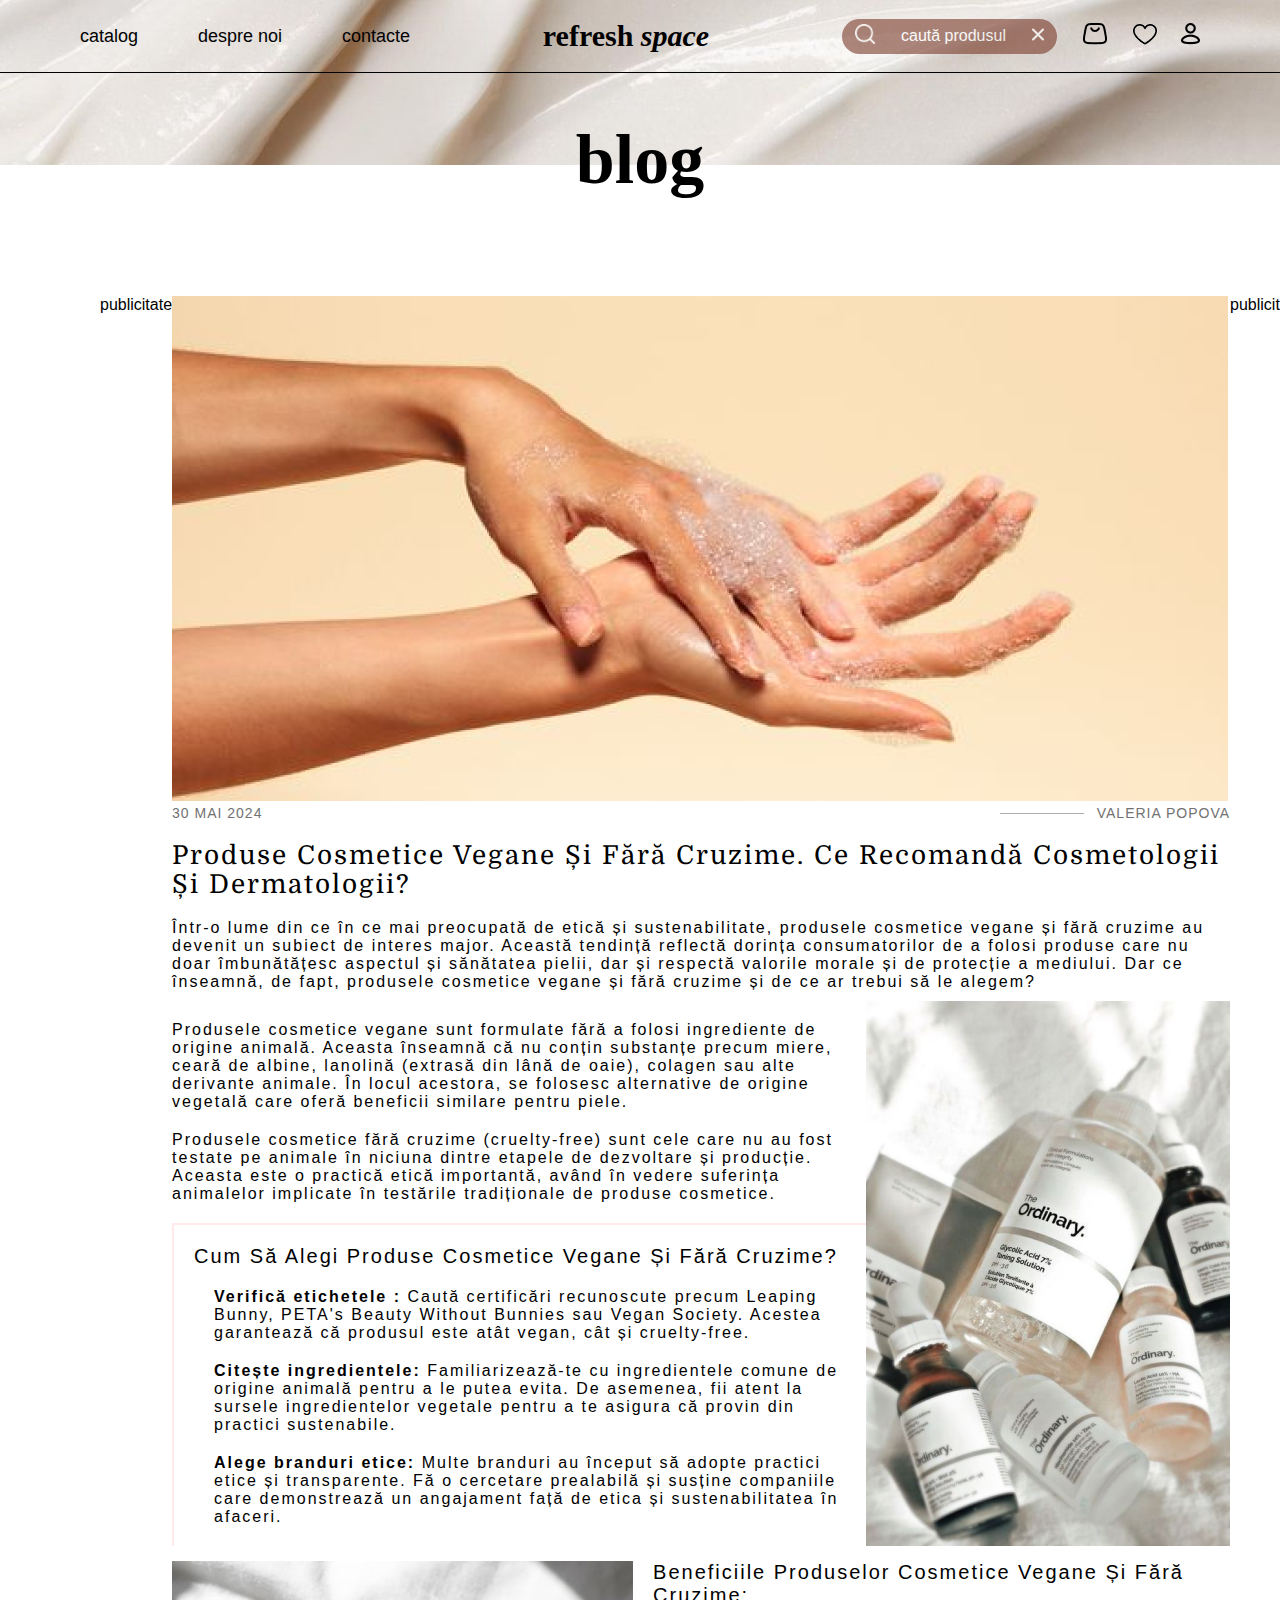
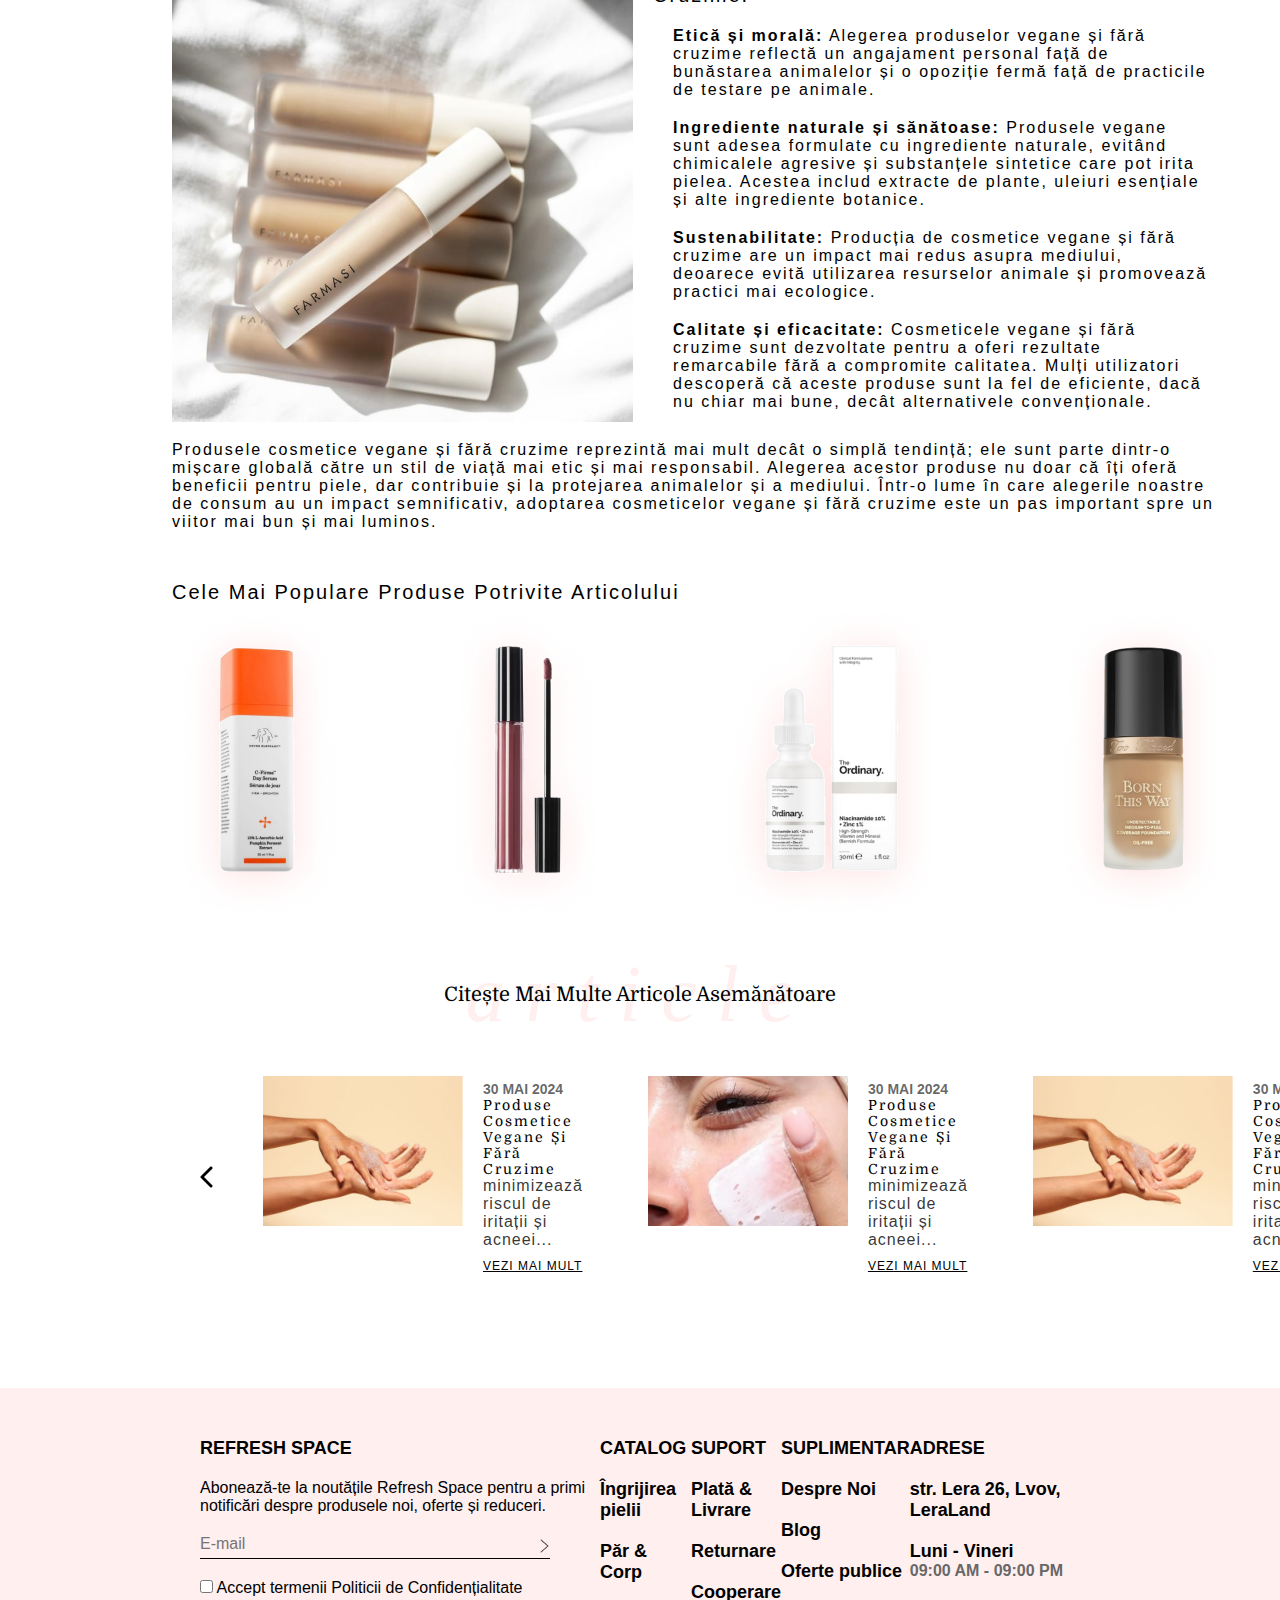
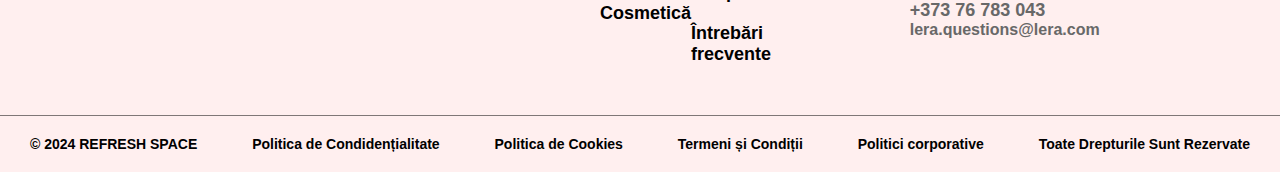
==== blog.html @ b53a3f72 "primul commit" ====
<!DOCTYPE html>
<html lang="en">
<head>
    <meta charset="UTF-8">
    <title>Blog</title>
    <link rel="stylesheet" href="./css/style.css"/>
    <link rel="stylesheet" href="./css/default-header.css"/>
    <link rel="stylesheet" href="./css/media.css"/>
    <link rel="icon" href="./sources/mini-logo.png"/>
</head>
<body>
<header class="main-header">
    <div class="big-header">
        <img src="./sources/image-header.png" alt="image-heeader">
        <span class="big-header-title">blog</span>
    </div>
    <section class="default-header">
        <div class="default-header-content">
            <nav class="menu">
                <ul class="menu-list">
                    <li class="item"><a href="./catalog.html">catalog</a></li>
                    <li class="item"><a href="./about.html">despre noi</a></li>
                    <li class="item"><a href="#">contacte</a></li>
                </ul>
            </nav>
            <a href="./home.html" class="header-logo">
                refresh <i>space</i>
            </a>
            <div class="other-menu">
                <div class="search-bar">
                    <div class="search-icon">
                        <img src="./sources/search.png" alt="lupa">
                    </div>
                    <span class="search-text">
                        caută produsul
                    </span>
                    <div class="close-icon">
                        <img src="./sources/close.png" alt="x">
                    </div>
                </div>
                <div class="icons">
                    <a href="./bag.html" class="icon add-bag">
                        <img src="./sources/black-add-bag.png" alt="bag">
                    </a>
                    <div class="icon favorites">
                        <img src="./sources/black-favorites.png" alt="favorites">
                    </div>
                    <a href="./log-in.html" class="icon account">
                        <img src="./sources/black-user.png" alt="user">
                    </a>
                </div>
            </div>
        </div>
    </section>
</header>
<div class="fake-header"></div>

<main>
    <section class="blog-section">
        <div class="publicity">publicitate</div>
        <div class="blog-content-blog-page">
            <div class="main-photo-blog">
                <img src="./sources/photo-main-blog.png" alt="wash-your-hands">
            </div>
            <div class="author">
                <span class="author-item">30 mai 2024</span>
                <div class="right-author-text">
                    <div class="line author-item"></div>
                    <span class="author-item">Valeria Popova</span>
                </div>
            </div>
            <div class="blog-title blog-item-title">
                <span class="article-title">Produse Cosmetice Vegane Și Fără Cruzime. Ce recomandă cosmetologii și dermatologii?</span>
                <div class="blog-page-content">
                    <p>
                        Într-o lume din ce în ce mai preocupată de etică și sustenabilitate, produsele cosmetice vegane
                        și
                        fără cruzime au devenit un subiect de interes major. Această tendință reflectă dorința
                        consumatorilor de a folosi produse care nu doar îmbunătățesc aspectul și sănătatea pielii, dar
                        și
                        respectă valorile morale și de protecție a mediului. Dar ce înseamnă, de fapt, produsele
                        cosmetice
                        vegane și fără cruzime și de ce ar trebui să le alegem?
                    </p>
                </div>
                <div class="blog-page-content">
                    <div class="blog-block">
                        <p>Produsele cosmetice vegane sunt formulate fără a folosi ingrediente de origine animală.
                            Aceasta înseamnă că nu conțin substanțe precum miere, ceară de albine, lanolină (extrasă din
                            lână de oaie), colagen sau alte derivante animale. În locul acestora, se folosesc
                            alternative de origine vegetală care oferă beneficii similare pentru piele.</p>
                        <p>Produsele cosmetice fără cruzime (cruelty-free) sunt cele care nu au fost testate pe animale
                            în niciuna dintre etapele de dezvoltare și producție. Aceasta este o practică etică
                            importantă, având în vedere suferința animalelor implicate în testările tradiționale de
                            produse cosmetice.</p>
                        <div class="advices border-left">
                            <span class="advice-title">Cum să alegi produse cosmetice vegane și fără cruzime?</span>
                            <p class="advice-item">
                                <b>Verifică etichetele :</b> Caută certificări recunoscute precum Leaping Bunny, PETA's
                                Beauty
                                Without Bunnies sau Vegan Society. Acestea garantează că produsul este atât vegan, cât
                                și cruelty-free.
                            </p>
                            <p class="advice-item">
                                <b>Citește ingredientele: </b>Familiarizează-te cu ingredientele comune de origine
                                animală
                                pentru a le putea evita. De asemenea, fii atent la sursele ingredientelor vegetale
                                pentru a te asigura că provin din practici sustenabile.
                            </p>
                            <p class="advice-item">
                                <b>Alege branduri etice:</b> Multe branduri au început să adopte practici etice și
                                transparente. Fă o cercetare prealabilă și susține companiile care demonstrează un
                                angajament față de etica și sustenabilitatea în afaceri.
                            </p>
                        </div>
                    </div>
                    <div class="blog-block">
                        <img src="./sources/photo-blog-1.png" alt="photo-blog-1">
                    </div>
                </div>
                <div class="blog-page-content">
                    <div class="blog-block">
                        <img src="./sources/photo-blog-2.png" alt="photo-blog-2">
                    </div>
                    <div class="blog-block">
                        <div class="advices no-margin">
                            <span class="advice-title">Beneficiile produselor cosmetice vegane și fără cruzime:</span>
                            <p class="advice-item">
                                <b>Etică și morală:</b> Alegerea produselor vegane și fără cruzime reflectă un
                                angajament
                                personal față de bunăstarea animalelor și o opoziție fermă față de practicile de testare
                                pe animale.
                            </p>
                            <p class="advice-item">
                                <b>Ingrediente naturale și sănătoase:</b> Produsele vegane sunt adesea
                                formulate cu ingrediente naturale, evitând chimicalele agresive și substanțele sintetice
                                care pot irita pielea. Acestea includ extracte de plante, uleiuri esențiale și alte
                                ingrediente botanice.</p>
                            <p class="advice-item">
                                <b>Sustenabilitate:</b> Producția de cosmetice vegane și fără cruzime are un impact mai
                                redus
                                asupra mediului, deoarece evită utilizarea resurselor animale și promovează practici mai
                                ecologice.</p>
                            <p class="advice-item">
                                <b>Calitate și eficacitate:</b> Cosmeticele vegane și fără cruzime sunt dezvoltate
                                pentru a
                                oferi rezultate remarcabile fără a compromite calitatea. Mulți utilizatori descoperă că
                                aceste produse sunt la fel de eficiente, dacă nu chiar mai bune, decât alternativele
                                convenționale.
                            </p>
                        </div>
                    </div>
                </div>
                <div class="blog-page-content">
                    <p>
                        Produsele cosmetice vegane și fără cruzime reprezintă mai mult decât o simplă tendință; ele sunt
                        parte dintr-o mișcare globală către un stil de viață mai etic și mai responsabil. Alegerea
                        acestor produse nu doar că îți oferă beneficii pentru piele, dar contribuie și la protejarea
                        animalelor și a mediului. Într-o lume în care alegerile noastre de consum au un impact
                        semnificativ, adoptarea cosmeticelor vegane și fără cruzime este un pas important spre un viitor
                        mai bun și mai luminos.
                    </p>
                </div>
                <div class="similar-products-container">
                    <span class="similar-products-title">
                        Cele Mai Populare Produse Potrivite Articolului
                    </span>
                    <div class="similar-products">
                        <img src="./sources/similar-1.png" alt="similar-1">
                        <img src="./sources/similar-2.png" alt="similar-2">
                        <img src="./sources/similar-3.png" alt="similar-3">
                        <img src="./sources/similar-4.png" alt="similar-4">
                    </div>
                </div>
            </div>
        </div>
        <div class="other-blogs">publicitate</div>
    </section>
    <section>
        <div class="most-read-articles-container">
            <div class="section-title">
            <span class="beautiful-title">
                article
            </span>
                <span class="main-title">
                Citește Mai Multe Articole Asemănătoare
            </span>
            </div>
            <div class="most-read-articles">
                <img src="./sources/left-arrow.png" class="control" id="left" alt="left">

                <div class="blog-item">
                    <img src="./sources/photo-article1.png" alt="photo-article-1">
                    <div class="blog-item-content">
                        <span class="blog-item-date">30 mai 2024</span>
                        <span class="blog-item-title">Produse Cosmetice Vegane Și Fără Cruzime</span>
                        <p class="blog-item-description">minimizează riscul de iritații și acneei...</p>
                        <a href="#" class="blog-item-link">Vezi mai mult</a>
                    </div>
                </div>
                <div class="blog-item">
                    <img src="./sources/photo-article2.png" alt="photo-article-2">
                    <div class="blog-item-content">
                        <span class="blog-item-date">30 mai 2024</span>
                        <span class="blog-item-title">Produse Cosmetice Vegane Și Fără Cruzime</span>
                        <p class="blog-item-description">minimizează riscul de iritații și acneei...</p>
                        <a href="#" class="blog-item-link">Vezi mai mult</a>
                    </div>
                </div>
                <div class="blog-item">
                    <img src="./sources/photo-article1.png" alt="photo-article-1">
                    <div class="blog-item-content">
                        <span class="blog-item-date">30 mai 2024</span>
                        <span class="blog-item-title">Produse Cosmetice Vegane Și Fără Cruzime</span>
                        <p class="blog-item-description">minimizează riscul de iritații și acneei...</p>
                        <a href="#" class="blog-item-link">Vezi mai mult</a>
                    </div>
                </div>

                <img src="./sources/right-arrow.png" class="control" id="right" alt="right">
            </div>
        </div>
    </section>
</main>

<footer>
    <section class="footer-primary">
        <div class="footer-group">
            <span class="footer-item-title">refresh space</span>
            <form action="" class="send-message">
                <p>Abonează-te la noutățile Refresh Space pentru a primi notificări despre produsele noi, oferte și
                    reduceri.</p>
                <div class="form-group">
                    <input type="email" name="email" placeholder="E-mail" required>
                    <button type="submit">
                        <img src="./sources/arrow-right-button.png" alt="arrow-right">
                    </button>
                </div>
                <label>
                    <input type="checkbox" required>
                    Accept termenii Politicii de Confidențialitate
                </label>
            </form>
        </div>
        <div class="footer-group footer-group-catalog">
            <span class="footer-item-title">
                Catalog
            </span>
            <span class="footer-item catalog-link" data-id="1">
                Îngrijirea pielii
            </span>
            <span class="footer-item catalog-link" data-id="3">
                Păr & Corp
            </span>
            <span class="footer-item catalog-link" data-id="2">
                Cosmetică
            </span>
        </div>
        <div class="footer-group">
            <span class="footer-item-title">
                Suport
            </span>
            <span class="footer-item">
                Plată & Livrare
            </span>
            <span class="footer-item">
                Returnare
            </span>
            <span class="footer-item">
                Cooperare
            </span>
            <span class="footer-item">
                Întrebări frecvente
            </span>
        </div>
        <div class="footer-group">
            <span class="footer-item-title">
                Suplimentar
            </span>
            <a href="./about.html" class="footer-item">
                Despre Noi
            </a>
            <a href="./blog.html" class="footer-item">
                Blog
            </a>
            <span class="footer-item">
                Oferte publice
            </span>
        </div>
        <div class="footer-group">
            <span class="footer-item-title">
                Adrese
            </span>
            <span class="footer-item">
                str. Lera 26, Lvov, LeraLand
            </span>
            <span class="footer-item">
                Luni - Vineri
            </span>
            <span class="footer-item gray main-gray">
                 09:00 AM - 09:00 PM
            </span>
            <span class="footer-item gray">
                +373 76 783 043
            </span>
            <span class="footer-item gray main-gray">
                lera.questions@lera.com
            </span>
        </div>
    </section>
    <section class="footer-secondary">
        <span class="footer-item-title secondary-title">&#169; 2024 REFRESH SPACE</span>
        <span class="footer-item-title secondary-title">Politica de Condidențialitate</span>
        <span class="footer-item-title secondary-title">Politica de Cookies</span>
        <span class="footer-item-title secondary-title">Termeni și Condiții</span>
        <span class="footer-item-title secondary-title">Politici corporative</span>
        <span class="footer-item-title secondary-title">Toate Drepturile Sunt Rezervate</span>
    </section>
</footer>
<script src="./js/footer.js"></script>
</body>
</html>
---- css/style.css ----
@import "main.css";

.big-header {
    display: flex;
    position: absolute;
    top: 0;
}

.fake-header {
    height: calc(100vh - 72px);
    display: block;
}

.img > img {
    width: 100%;
    height: 100vh;
}

.logo, i {
    font-family: 'FONTSPRING DEMO - Quiche Flare ExtraBold', serif;
    font-size: 70px;
    color: white;
    font-weight: bold;
}

.logo {
    margin-right: 50px;
    margin-bottom: -30px;
}

.little-header {
    z-index: 1;
    position: relative;
    height: 72px;
    background: linear-gradient(184deg, rgba(249, 216, 165, 0.00) 30.05%, #9f8861 150.88%);
}

.little-header-content {
    width: calc(100% - 160px);
    margin: 0 80px;
    display: flex;
    justify-content: space-between;
    align-items: center;
    height: 100%;
}

.item > a, .search-text {
    color: white;
}

.item {
    font-size: 18px;
}

.search-text {
    font-size: 16px;
}

.search-bar {
    background-color: #793A29;
    opacity: 60%;
    width: 215px;
    height: 35px;
    display: flex;
    border-radius: 26px;
    justify-content: space-around;
    align-items: center;
}

.search-icon > img {
    width: 20px;
    height: 20px;
}

.menu > .menu-list {
    width: 330px;
    display: flex;
    justify-content: space-between;
    list-style-type: none;
}

a {
    text-decoration: none;
}

.other-menu {
    display: flex;
    align-items: center;
    width: 358px;
    justify-content: space-between;
}

.icons {
    width: 117px;
    display: flex;
    justify-content: space-between;
}

.icon {
    width: 19px;
}

.logo-container {
    width: 100%;
    height: calc(100vh - 82px);
    display: flex;
    flex-direction: column;
    justify-content: flex-end;
    align-items: center;
    z-index: 999;
    position: absolute;
}

.catalog-button {
    width: 128px;
    height: 128px;
    border: 2px solid white;
    border-radius: 50%;
    display: flex;
    justify-content: center;
    align-items: center;
    margin-top: 90px;
    transition: 8ms ease-in-out;

}

.catalog-button:hover {
    background-color: rgba(217, 217, 217, 0.2);
}

.text-button-catalog {
    font-size: 26px;
    color: white;
}

.slogan-item {
    font-family: 'Modulus Pro', sans-serif;
    font-size: 16px;
    font-weight: bolder;
    text-transform: uppercase;
    text-shadow: 6px 1px 18px #FFF;
    letter-spacing: 2px;
}

.slogan {
    margin-top: 220px;
    margin-right: 50px;
}

.part1 {
    color: #712D1A;
}

.part2 {
    color: #A6A397;
}

main {
    background-color: #ffffff;
}

.beautiful-title {
    font-family: 'FONTSPRING DEMO - Quiche Flare ExtraBold', serif;
    font-size: 80px;
    color: #FFEFEF;
    letter-spacing: 20px;
    font-style: italic;
    z-index: 1;
    position: absolute;
}

.main-title {
    font-family: 'Domine', serif;
    font-size: 20px;
    z-index: 2;
    position: relative;
}

.section-title {
    display: flex;
    justify-content: center;
    align-items: center;
    padding-bottom: 60px;
    padding-top: 60px;
}

.category-text-on-hover {
    visibility: hidden;
    display: flex;
    top: 0;
    width: 100%;
    height: 100%;
    position: absolute;
    background-color: rgba(0, 0, 0, 0.5);
    z-index: 3;
    justify-content: center;
    align-items: center;
    font-family: "Smooch", sans-serif;
    font-size: 34px;
    color: #ffffff;
    letter-spacing: 4px;
    cursor: pointer;
}

.category-item > img:hover + .category-text-on-hover {
    visibility: visible;
}

.category-text-on-hover:hover {
    visibility: visible;
}

.section-content {
    display: flex;
    flex-wrap: wrap;
    flex-direction: row;
    justify-content: space-between;
    align-items: stretch;
}

.category-item {
    flex: 1;
    position: relative;
    overflow: hidden;
}

.category-item > img {
    width: 100%;
    height: 100%;
    object-fit: cover;
}

.category {
    width: calc(100% - 160px);
    padding: 0 80px;
    max-width: 100%;
}

.partner {
    background: rgba(255, 255, 255, 0.50);
    box-shadow: 0 1px 18px 0 rgba(0, 0, 0, 0.25) inset;
    width: calc(100% - 160px);
    padding: 20px 80px;
    margin-top: 68px;
    margin-bottom: 100px;
}

.partner-items {
    display: flex;
    align-items: center;
    justify-content: space-between;
}

.blog {
    padding: 20px 200px;
    background-color: #FFEFEF;
}

.blog-header {
    position: relative;
    display: flex;
    flex-direction: column;
    justify-content: center;
    align-items: center;
}

.mini-title {
    font-size: 12px;
    text-transform: uppercase;
    letter-spacing: 2px;
}

.title-container {
    position: relative;
    display: flex;
    flex-direction: column;
    justify-content: center;
    align-items: center;
    margin-right: 120px;
}

.title-container > .main-title {
    position: relative;
}

.title-container > .main-title > span {
    font-family: 'Domine', serif;
    font-size: 30px;
    letter-spacing: 2px;
}

.title-container > .main-title img {
    position: absolute;
    top: 15px;
    right: -100px;
}

.blog-content {
    margin-top: 50px;
    display: flex;
    column-gap: 160px;
    row-gap: 40px;
    flex-direction: row;
    align-items: center;
    justify-content: center;
    flex-wrap: wrap;
}

.blog-block {
    width: auto;
}

.blog-item {
    width: calc(50% - 100px);
    padding: 10px;
    display: flex;
    flex-direction: row;
}

.blog-item > img {
    width: 300px;
}

.blog-item-content {
    width: 60%;
    display: flex;
    flex-direction: column;
    justify-content: space-between;
    padding: 5px;
    margin-left: 15px;
}

.blog-item-date, .blog-item-link {
    text-transform: uppercase;
}

.blog-item-date {
    font-size: 14px;
    color: rgba(0, 0, 0, 0.60);
    font-weight: bold;
}

.blog-item-description {
    color: rgba(0, 0, 0, 0.80);
    letter-spacing: 1px;
    font-size: 16px;
}

.blog-item-link {
    margin-top: 10px;
    font-family: "TT Chocolates Trl", sans-serif;
    color: #000000;
    text-decoration: underline;
    font-size: 12px;
    font-weight: 500;
    line-height: normal;
    letter-spacing: 1px;
    text-transform: uppercase;
}

.blog-item-title {
    font-size: 20px;
    font-family: "Domine", serif;
    letter-spacing: 2px;
    text-transform: capitalize;
}

.blog-item:hover {
    background: rgba(255, 153, 171, 0.40);
    cursor: pointer;
    transition: ease-in-out .5s;
}

.blog-footer {
    margin-top: 30px;
    width: 100%;
    display: flex;
    justify-content: center;
}

.button-rounded {
    cursor: pointer;
    border: none;
    transition: ease-in-out .4s;
    background-color: #FF99AB;
    padding: 15px 55px;
    color: #FFFFFF;
    font-family: "Modulus Pro", sans-serif;
    text-transform: uppercase;
    display: flex;
    justify-content: center;
    align-items: center;
    border-radius: 50px;
    font-size: 14px;
    letter-spacing: 1px;
}

.button-rounded:hover {
    background-color: rgba(255, 153, 171, 0.8);
}

.control {
    cursor: pointer;
}

.reviews {
    width: calc(100% - 160px);
    padding: 0 80px;
}

.reviews-container {
    display: flex;
    justify-content: space-between;
    align-items: center;
    gap: 100px;
}

.review-author-image {
    object-fit: contain;
    position: absolute;
}

.review-small-info {
    display: flex;
    gap: 10px;
}

.review-item {
    width: 30%;
    border-top-left-radius: 30%;
    background-color: #FFEFEF;
    position: relative;
    display: flex;
    justify-content: space-between;
    padding-bottom: 20px;
}

.review-date {
    font-size: 14px;
}

.review-item-info {
    margin-left: 70px;
    background-color: #FFFFFF;
    padding: 5px 0 10px 20px;
}

.review-author {
    font-weight: bold;
    font-size: 18px;
}

.review-title {
    font-weight: bold;
}

.review-description {
    letter-spacing: 1px;
    margin-top: 3px;
}

.brand {
    padding: 100px 200px;
    display: flex;
    justify-content: space-between;
    align-items: center;
}

.beautiful-text {
    font-family: 'FONTSPRING DEMO - Quiche Flare ExtraBold', serif;
    font-size: 80px;
    color: #FFEFEF;
}

.trl {
    font-family: "TT Chocolates Trl", sans-serif;
    font-size: 50px;
    color: #FFEFEF;
}

/* FOOTER */
footer {
    width: 100%;
    background-color: #FFEFEF;
}

.footer-primary {
    min-height: 100px;
    border-bottom: 1px rgba(0, 0, 0, 0.5) solid;
    padding: 50px 200px;
    display: flex;
    justify-content: space-between;
    align-items: flex-start;
}

.footer-group {
    display: flex;
    flex-direction: column;
    justify-content: center;
    align-items: flex-start;
    gap: 20px;
}

.footer-item {
    font-family: "TT Chocolates Trl", sans-serif;
    font-size: 18px;
    font-weight: bold;
}

.footer-item-title {
    font-size: 18px;
    text-transform: uppercase;
    font-weight: bold;
}

.secondary-title {
    font-size: 14px;
}

.gray {
    color: #686868;
}

.main-gray {
    margin-top: -20px;
    font-size: 16px;
}

.footer-secondary {
    padding: 20px 30px;
    display: flex;
    justify-content: space-between;
    align-items: flex-start;
}

.footer-secondary > .footer-item-title {
    text-transform: none;
}

.send-message {
    display: flex;
    flex-direction: column;
    /*gap: 16px;*/
    width: 400px;
}

.form-group {
    display: flex;
    justify-content: flex-start;
    align-items: center;
}

.form-group > input {
    width: 350px;
    background-color: #FFEFEF;
    border: none;
    font-size: 16px;
    border-bottom: 1px solid #000000;
    padding-bottom: 5px;
    outline: none;
    transition: all .3s;
}

.form-group > input:hover {
    margin-right: 10px;
}

.form-group > p {
    font-family: "TT Chocolates Trl", sans-serif;
}

.form-group > button {
    background-color: #FFEFEF;
    border: none;
    cursor: pointer;
    margin-left: -10px;
}

/* END FOOTER */

/* DELIVERY */
.delivery {
    padding: 50px 300px;
}

/* END DELIVERY */

/* CATALOG */
.catalog-container {
    width: 100%;
    display: flex;
    flex-direction: row;
    justify-content: space-between;
    align-items: flex-start;
    padding: 50px 0;
    position: relative;
}

.mobile-search {
    display: none
}

.catalog {
    width: 60%;
    display: flex;
    flex-wrap: wrap;
    flex-direction: row;
    justify-content: flex-start;
    gap: 40px;
}

aside {
    display: flex;
    flex-direction: column;
    justify-content: space-between;
    align-items: flex-start;
}

.card {
    box-shadow: rgba(99, 99, 99, 0.2) 0px 2px 8px 0px;
    width: 250px;
    display: flex;
    flex-direction: column;
    justify-content: center;
    align-items: center;
    border: 1px solid #FFEFEF;
}

.card-body {
    padding: 20px;
    background-color: #FFEFEF;
    height: 100%;
    width: calc(100% - 40px);
    display: flex;
    flex-direction: column;
}

.img-product {
    margin-top: 10px;
    height: 180px;
    display: flex;
    align-items: flex-end;
    justify-content: center;
}

.card-image {
    width: 100%;
    text-align: center;
    position: relative;
    padding: 20px 0;
}

.card-title-container {
    display: flex;
    justify-content: space-between;
    align-items: center;
}

.card-title-element {
    font-family: "TT Chocolates Trl", serif;
    font-size: 18px;
    font-weight: bold;
}

.card-product-brand {
    color: rgba(0, 0, 0, 0.7);
}

.card-product-brand, .card-product-title {
    text-transform: capitalize;
}

.card:hover .heart {
    display: block;
    position: absolute;
    right: 20px;
    top: 20px;
}

.card:hover .card-image {
    background-color: #FFEFEF;
}

.card:hover .card-body {
    background-color: rgba(255, 153, 171, 0.5);
}

.card:hover .cart {
    cursor: pointer;
    display: block;
    position: absolute;
    top: 20px;
    left: 20px;
}

.heart, .cart {
    display: none;
}

.heart-container {
    display: none;
}

.heart:hover .heart-container {
    display: block;
}


/* CATALOG */

/* ACCORDION */
.acor-container {
    width: 90%;
    margin: 20px 0;
}

.acor-container .acor-body {
    width: calc(100% - 40px);
    margin: 0 auto;
    height: 0;
    color: rgba(0, 0, 0, 0);
    line-height: 18px;
    padding: 0 30px;
    box-sizing: border-box;
    transition: color 0.5s, padding 0.5s;
    overflow: hidden;
    font-family: "TT Chocolates Trl", sans-serif;
    font-size: 16px;
}

.acor-container .acor-body p {
    margin: 0 0 10px;
}

.acor-container label {
    cursor: pointer;
    display: block;
    padding: 15px 20px;
    width: 100%;
    color: #000000;
    z-index: 100;
    font-family: "TT Chocolates Trl", sans-serif;
    font-size: 18px;
    margin: 0 0 5px;
    transition: color .35s;
}

.acor-container label:hover {
    color: #000000;
}

.acor-item > input {
    display: none;
}

.acor-item > label:before {
    content: '\276F';
    float: right;
}

.acor-container input:checked + label {
    background-color: #FFEFEF;
    color: #000000;
}

.acor-container input:checked + label:before {
    transition: transform .35s;
    transform: rotate(90deg);
}

.acor-container input:checked + label + .acor-body {
    height: auto;
    margin-top: -5px;
    color: #000;
    padding: 20px 10px 10px;
}

/* END ACCORDION */

/* ASIDE */
aside {
    width: 15%;
    padding: 0 50px;
}

.right-sidebar {
    display: flex;
    justify-content: flex-start;
    align-items: flex-start;
    flex-direction: column;
    gap: 20px;
}

.sidebar-item {
    display: flex;
    justify-content: center;
    align-items: flex-start;
    flex-direction: column;
    gap: 10px;
}

.sidebar-item-title {
    font-size: 18px;
    font-family: "TT Chocolates Trl", serif;
    text-transform: uppercase;
    font-weight: bold;
}

.sidebar-item-content > label {
    margin-top: 8px;
    display: block;
}

.sidebar-item-content > label > input {
    margin-right: 10px;
    accent-color: #FFEFEF;
}

.text-input {
    margin: 0 10px;
    width: 40px;
}

/* END ASIDE */

/* PAGINATION */
.pagination, .pagination-content {
    display: flex;
    justify-content: center;
    align-items: center;
    gap: 10px;
}

.pagination {
    margin-bottom: 50px;
}

.pagination-item {
    padding: 5px 10px;
}

.page-active {
    color: #FFFFFF;
    border-radius: 5px;
    background-color: #FF99AB;
}

/* END PAGINATION */

/* AUTH */
.auth-container {
    width: 100%;
    height: 100vh;
    display: flex;
    justify-content: center;
    align-items: center
}

.column {
    width: 50%;
    height: 100vh;
}

.column > img {
    width: 100%;
    height: 100vh;
}

.form-auth-container {
    background-color: #FFEFEF;
    display: flex;
    justify-content: center;
    align-items: center;
    flex-direction: column;
}

.auth-title {
    position: absolute;
    top: 50px;
    font-family: "FONTSPRING DEMO - Quiche Flare ExtraBold", serif;
    font-size: 40px;
}

.auth-title > i {
    font-size: 40px;
    color: #000000;
}

.form-title {
    font-family: "TT Chocolates Trl", serif;
    font-weight: bold;
    font-size: 20px;
}

.form-description {
    font-size: 20px;
    margin-bottom: 20px;
}

.auth-form {
    flex-direction: column;
    display: flex;
    justify-content: flex-start;
}

.auth-form > .form-group > input {
    width: 100%;
}

.auth-form > .form-group > input {
    width: 100%;
}

.auth-form > .button-rounded {
    margin: 10px auto;
    width: 70%;
}

#toggle-show-password, #toggle-show-password-confirm {
    margin-left: -20px;
    cursor: pointer;
}

.form-group {
    margin: 20px 0;
}

.sau {
    padding: 10px 0;
    display: flex;
    justify-content: center;
}

.button-social {
    width: 100%;
    border: 1px solid #858484;
    display: flex;
    background-color: #FFFFFF;
    padding: 10px;
    justify-content: center;
    align-items: center;
    gap: 10px;
    border-radius: 10px;
    font-size: 18px;
    cursor: pointer;
}

.socials {
    width: 100%;
    display: flex;
    justify-content: center;
    align-self: center;
    flex-direction: column;
    gap: 10px;
}

.footer {
    position: absolute;
    bottom: 30px;
}

.footer > .underline {
    text-decoration: underline;
    color: #D1344F;
}

/* END AUTH */

/* ABOUT US */
.members {
    margin-top: 40px;
    display: flex;
    justify-content: center;
    align-items: center;
    height: 200px;
}

.member {
    position: relative;
    width: 400px;
    height: 200px;
    display: flex;
    justify-content: center;
    align-items: center;
}

.member > .member-image {
    position: absolute;
    top: 0;
}

.member > .decor-image {
    position: absolute;
    top: 0;
}

#lerqa {
    transform: rotate(180deg);
}

#meladze {
    transform: rotate(215deg);
}

.about-items {
    display: flex;
    justify-content: space-between;
    align-items: center;
    flex-direction: column;
    padding: 70px 380px 0 380px;
}

.about-item {
    padding-bottom: 40px;
    display: flex;
    flex-direction: column;
    justify-content: center;
    align-items: center;
}

.about-item > p {
    font-size: 18px;
    text-align: center;
}

.about-item > .underline {
    padding-top: 40px;
    width: 400px;
    border-bottom: 2px solid rgba(0, 0, 0, 0.6);
}

/* END ABOUT US */

/* SINGLE PRODUCT */
.produs-container {
    padding: 50px 365px 0 365px;
    display: flex;
    justify-content: center;
    align-items: flex-start;
    /*flex-wrap: wrap;*/
}

.secondary-images > img:first-child {
    height: 100px;
    width: auto;
}

.secondary-images > img:last-child {
    width: 100px;
    height: auto;
}

.product-description {
    padding: 80px 365px 0 365px;
}

.secondary-images {
    padding-top: 5px;
    display: flex;
    justify-content: flex-start;
    gap: 10px;
}

.main-image > img, .secondary-images > img {
    cursor: pointer;
}

.produs-info {
    display: flex;
    flex-direction: column;
    align-items: flex-start;
    justify-content: flex-start;
    padding: 30px;
}

.product-title {
    font-family: "Domine", serif;
    font-size: 22px;
}

.product-brand {
    font-family: "TT Chocolates Trl", sans-serif;
    color: rgba(0, 0, 0, 0.5);
    margin-top: 5px;
}

.product-specifications {
    margin-top: 30px;
    display: flex;
    justify-content: flex-start;
    align-items: flex-start;
    flex-direction: column;
}

.spec-item {
    display: flex;
    justify-content: space-between;
    align-items: center;
}

.spec-item, .spec-content {
    font-size: 18px;
}

.spec-title {
    font-weight: bold;
}

.spec-content {
    margin-left: 10px;
}

.cod-produs {
    margin-top: 20px;
}

.product-price {
    margin-top: 40px;
    font-size: 24px;
}

.product-actions {
    margin-top: 15px;
    display: flex;
    justify-content: center;
    flex-wrap: wrap;
    align-items: center;
    gap: 20px;
}

.product-actions > button:first-child {
    width: 200px;
}

.product-actions > button {
    font-size: 16px;
}

.pink-button {
    text-transform: uppercase;
    display: flex;
    justify-content: center;
    align-items: center;
    padding: 10px 20px;
    background-color: #FF99AB;
    border: 1px solid #FF99AB;
    color: #FFFFFF;
    cursor: pointer;
    transition: ease-in-out .2s;
}

.pink-button:hover {
    background-color: #FFFFFF;
    color: #000000;
}

.pink-button-outline {
    text-transform: uppercase;
    display: flex;
    justify-content: center;
    align-items: center;
    padding: 10px 20px;
    background-color: #FFFFFF;
    border: 1px solid #FF99AB;
    color: #000000;
    font-weight: bold;
    cursor: pointer;
    transition: ease-in-out .2s;
}

.pink-button-outline:hover {
    background-color: #FF99AB;
    color: #FFFFFF;
}

.default-button {
    text-transform: uppercase;
    display: flex;
    justify-content: center;
    align-items: center;
    padding: 10px 20px;
    background-color: #FFFFFF;
    border: none;
    cursor: pointer;
}

.default-button:hover {
    text-decoration: underline;
}

.reviews-single {
    padding-bottom: 100px;
}

/* END SINGLE PRODUCT */

/* BLOG */

.blog-section {
    padding: 45px 100px 0 100px;
    background-color: #FFFFFF;
    display: flex;
    align-items: flex-start;
    justify-content: space-between;
}

.author {
    width: 100%;
    display: flex;
    justify-content: space-between;
    align-items: center;
}

.line {
    width: 84px;
    height: 1px;
    background: #ACACAC;
    color: #727272;
}

.author-item {
    color: #727272;
    letter-spacing: 1px;
    text-transform: uppercase;
    font-size: 14px;
}

.blog-content-blog-page {
    width: 1058px;
    display: flex;
    flex-direction: column;
}

.blog-page-content > p, .advice-item, .blog-block > p {
    text-transform: none;
}

.right-author-text {
    display: flex;
    align-items: center;
    width: 230px;
    justify-content: space-between;
}

.blog-title > span {
    font-family: 'Domine', serif;
    font-size: 26px;
}

/* END BLOG */

/* SHOPPING CART */
.bag {
    padding: 80px 120px;
    display: flex;
    align-items: flex-start;
    flex-wrap: wrap;
    gap: 80px;
    justify-content: stretch;
    width: calc(100% - 240px);
}

.bag-block {
    background-color: #FFEFEF;
    width: calc(50% - 80px);
    display: flex;
    justify-content: center;
    flex-direction: column;
    padding: 20px;
}

.block-content {
    margin-top: 30px;
    display: flex;
    justify-content: center;
    align-items: center;
    gap: 30px;
}

.bag-block-title {
    width: 100%;
    text-align: center;
    font-family: "TT Chocolates Trl", sans-serif;
    font-size: 22px;
    font-weight: bold;
}

.half-column {
    width: 50%;
    display: flex;
    flex-direction: column;
    align-items: stretch;
    gap: 30px;
}

.half-column > input {
    /*width: 80%;*/
    padding: 10px 30px;
    border: 1px solid #FF99AB;
    font-size: 20px;
}

.mt-20 {
    margin-top: 20px;
}

.half-column > button, .block-content > button {
    width: 100%;
    font-size: 18px;
}

.flex-column {
    flex-direction: column;
    gap: 0;
}

th {
    font-size: 20px;
    font-family: "TT Chocolates Trl", serif;
}

td:not(:first-child) {
    text-align: center;
}

.product-quantity {
    display: flex;
    justify-content: flex-end;
    align-items: center;
}

.increase, .decrease {
    display: flex;
    justify-content: center;
    align-items: center;
    background-color: #FF99AB;
    height: 30px;
    width: 30px;
    cursor: pointer;
    transition: .2s ease-in-out;
}

.increase:hover, .decrease:hover {
    background-color: #ffa7a7;
}

.quantity {
    height: 30px;
    min-width: 50px;
    background-color: #FFFFFF;
    display: flex;
    justify-content: center;
    align-items: center;
}

th:last-child {
    text-align: right;
}

td {
    padding: 10px 0;
}

.bold {
    font-size: 20px;
    font-weight: bold;
}

.gap-20 {
    gap: 20px;
}

#delivery, #total {
    text-align: right;
}

.cart-page {
    margin-bottom: 100px;
}

/* END SHOPPING CART */

.mobile-footer, .fake-mobile-footer {
    display: none;
}

/* BLOG PAGE */
.blog-page-content {
    margin-top: 10px;
    display: flex;
    justify-content: space-between;
    align-items: flex-start;
}

.blog-block > p {
    font-size: 16px;
    margin-top: 20px;
}

.advices {
    margin-top: 20px;
    padding: 20px;
}

.no-margin {
    margin-top: 0;
    padding-top: 0;
}

.border-left {
    border-top: 2px solid #FFE9E9;
    border-left: 2px solid #FFE9E9;
}

.advice-item {
    font-size: 16px;
    padding-top: 20px;
    padding-left: 20px;
}

.blog-page-content > p {
    font-size: 16px;
}

.article-title {
    display: block;
    margin: 20px 0;
}

.similar-products-container {
    margin-top: 50px;
}

.similar-products {
    display: flex;
    justify-content: space-between;
    align-items: center;
}

.most-read-articles {
    display: flex;
    justify-content: space-between;
    align-items: center;
    gap: 40px;
}

.most-read-articles-container {
    padding: 0 200px 100px 200px;
}

.most-read-articles > .blog-item > img {
    width: 200px;
    height: 150px;
}

.most-read-articles > .blog-item > .blog-item-content > .blog-item-title {
    font-size: 14px;
}

/* END BLOG PAGE */

/* FILTERS */
.list {
    list-style: none;
}

.list-item > label {
    padding: 5px;
}

.list-item > label > input {
    margin-right: 10px;
    accent-color: #FFEFEF;
}

li > ul {
    margin-left: 20px;
}

/* END FILTERS */


.infinite-scroll {
    width: 100%;
    display: flex;
    justify-content: center;
    padding-bottom: 20px;
}

.pagination {
    display: none;
}

.secondary-image {
    width: 100px;
    height: 100px;
    display: flex;
    align-items: center;
    justify-content: center;
}

.secondary-image > img {
    max-height: 100%;
    max-width: 100%;
    object-fit: cover;
}

#main-image-container {
    width: 150px;
    height: 450px;
}

#main-image {
    max-height: 100%;
    max-width: 100%;
    object-fit: contain;
}

.produs-images {
    display: flex;
    justify-content: center;
    flex-direction: column;
    align-items: center;
}

.catalog-link {
    cursor: pointer;
}
---- css/default-header.css ----
.default-header {
    z-index: 1;
    position: relative;
    height: 72px;
    background: transparent;
    border-bottom: 1px solid #000000;
}

.header-logo {
    font-family: "FONTSPRING DEMO - Quiche Flare ExtraBold", serif;
    font-weight: bold;
    font-size: 30px;
}

.big-header {
    position: absolute;
    top: 0;
    display: flex;
    justify-content: center;
}

.big-header > img {
    width: 100%;
}

.big-header-title {
    position: absolute;
    top: 120px;
    font-size: 70px;
    font-family: "FONTSPRING DEMO - Quiche Flare ExtraBold", serif;
    font-weight: bold;
    margin-left: auto;
    margin-right: auto;
}

i {
    color: #000000;
    font-size: 30px;
}

.default-header-content {
    width: calc(100% - 160px);
    margin: 0 80px;
    display: flex;
    justify-content: space-between;
    align-items: center;
    height: 100%;
}

.item > a {
    color: #000000;
}

.search-text {
    color: #FFFFFF;
}

.fake-header {
    height: calc(250px - 72px);
}
---- css/media.css ----
@media screen and (max-width: 768px) {
    .img > img {
        /*width: 100%;*/
        height: 50vh;
    }

    .big-header {
        flex-wrap: wrap;
    }

    .header {
        margin-top: -5px;
    }

    .fake-header {
        height: 100vh;
    }

    .partner, .beautiful-title, .slogan, .little-header, .control, .brand {
        display: none;
    }

    .main-title {
        font-size: 16px;
    }

    .category {
        width: 100%;
        padding: 0;
        display: flex;
        justify-content: center;
        flex-direction: column;
    }

    .logo-container {
        padding-top: 140px;
        justify-content: center;
    }

    .logo, i {
        margin-right: 0;
        font-size: 50px;
    }

    .section-title {
        padding-bottom: 20px;
        padding-top: 20px;
    }

    .blog {
        padding: 20px 0;
    }

    .main-title > img {
        display: none;
    }

    .mini-title {
        display: none;
    }

    #title1 {
        font-size: 16px;
    }

    .title-container {
        margin-right: 0;
    }

    .blog-content {
        width: auto;
        padding: 0 20px;
    }

    .blog-item {
        width: 100%;
    }


    .cart {
        cursor: pointer;
        display: block;
        position: absolute;
        top: 20px;
        left: 20px;
    }

    .heart {
        cursor: pointer;
        display: block;
        position: absolute;
        top: 20px;
        right: 20px;
    }

    .blog-item-description {
        display: none;
    }

    .blog-item-title {
        font-size: 16px;
    }

    .blog-item-content {
        padding-top: 0;
    }

    .blog-footer {
        margin-top: 10px;
    }

    .blog-content {
        margin-top: 20px;
    }

    .blog {
        margin-top: -5px;
    }

    .blog-item > img {
        width: 158px;
        height: 107px;
        object-fit: cover;
    }

    .blog-item:nth-child(odd) {
        display: none;
    }

    .reviews {
        padding: 0 0 50px 0;
        width: 100%;
    }

    .reviews-container {
        flex-direction: column;
        gap: 30px;
    }

    .review-item {
        width: 80%;
    }

    .category-text-on-hover {
        visibility: visible;
        background-color: transparent;
    }

    .section-content {
        flex-direction: column;
    }

    .category-item {
        margin-top: -5px;
    }

    .footer-primary {
        padding: 20px 50px;
        flex-wrap: wrap;
        gap: 30px;
    }

    .footer-group {
        gap: 10px;
    }

    .main-gray {
        margin-top: -15px;
    }

    .footer-group-catalog {
        display: none;
    }

    .footer-secondary {
        display: none;
    }

    .send-message {
        width: 100%;
    }

    .mobile-footer {
        position: fixed;
        bottom: 0;
        width: calc(100% - 40px);
        background-color: #FFFFFF;
        padding: 20px;
        display: flex;
        z-index: 3;
        justify-content: space-between;
        align-items: center;
    }

    .fake-mobile-footer {
        display: block;
        height: 70px;
    }

    .big-header > img {
        height: 200px;
    }


    .big-header-title {
        top: 100px;
    }

    .default-header {
        height: 100%;
        /*border: none;*/
    }

    .other-menu, .menu {
        display: none;
    }

    .default-header-content {
        justify-content: center;
        padding: 15px;
    }


    .default-header-content > .header-logo > i {
        font-size: 30px;
    }

    .default-fake-header {
        height: 150px
    }

    aside {
        display: none !important;
    }

    .catalog {
        width: 100%;
        justify-content: center;
        padding: 20px 0;
    }

    .catalog-container {
        padding-bottom: 20px;
    }

    .card {
        width: 170px;
    }

    .card-body {
        padding-top: 10px;
        padding-bottom: 5px;
    }

    .card-title-element {
        font-size: 14px;
        text-overflow: ellipsis;
        width: 100%;
    }

    .pagination {
        display: none;
    }

    .column-image {
        display: none;
    }

    .column {
        width: 100%;
    }

    .socials {
        flex-direction: row;
    }

    .members {
        flex-direction: column;
        height: auto;
        gap: 30px;
    }

    .about-items {
        padding: 50px;
    }

    .bag {
        padding: 30px 30px 0 30px;
        justify-content: center;
        width: calc(100% - 60px);
        gap: 30px;
        flex-direction: column-reverse;
    }

    .bag-block {
        width: calc(100% - 20px);
        padding: 10px;
    }

    .half-column{
        width: 40%;
    }

    .half-column > input {
        font-size: 16px;
        padding: 5px;
    }

    .half-column > button, .block-content > button {
        font-size: 16px;
        padding: 5px 10px;
    }

    .block-content > img {
        height: 50px;
    }

    .cart-reviews {
        padding: 20px;
        flex-direction: row;
        flex-wrap: wrap;
    }

    .mobile-d-none {
        display: none;
    }

    .cart-page {
        margin-bottom: 0;
    }

    .secondary-images {
        height: 100px;
    }

    .produs-container {
        padding: 30px 10px 0 10px;
        align-items: center;
        flex-direction: column;
    }

    .product-description {
        padding: 0 30px 0 30px;
    }

    .produs-info {
        align-items: center;
    }

    .spec-title, .spec-content {
        font-size: 16px;
    }

    .mobile-search {
        position: absolute;
        width: 100%;
        height: 30px;
        top: 0;
        display: flex;
        justify-content: center;
        align-items: center;
    }

    .mobile-search-container {
        position: relative;
    }

    .mobile-search-container > input {
        background-color: rgba(121, 58, 41, 0.7);
        border: none;
        height: 35px;
        width: 295px;
        padding-left: 50px;
        border-radius: 20px;
        color: #FFFFFF;
        font-size: 18px;
    }

    .mobile-search-container > img {
        position: absolute;
        top: 6px;
        left: 15px;
    }
}
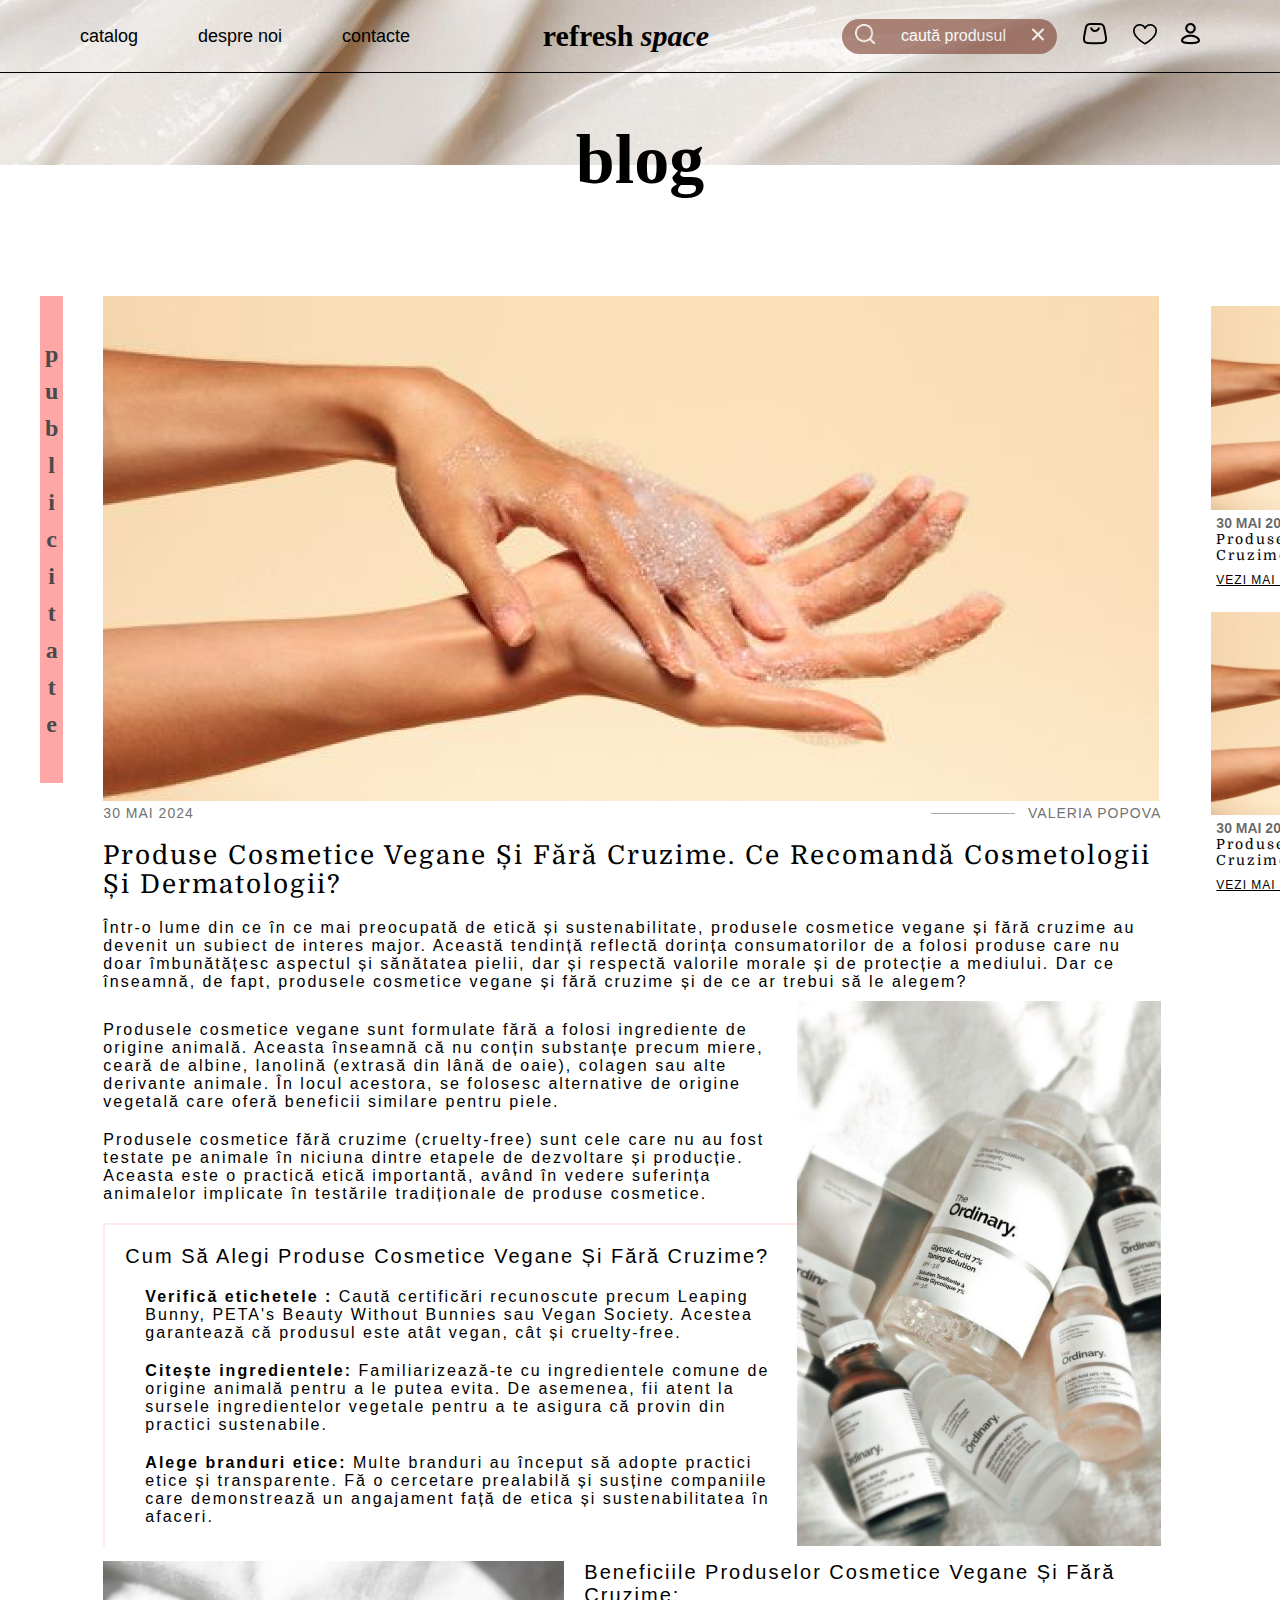
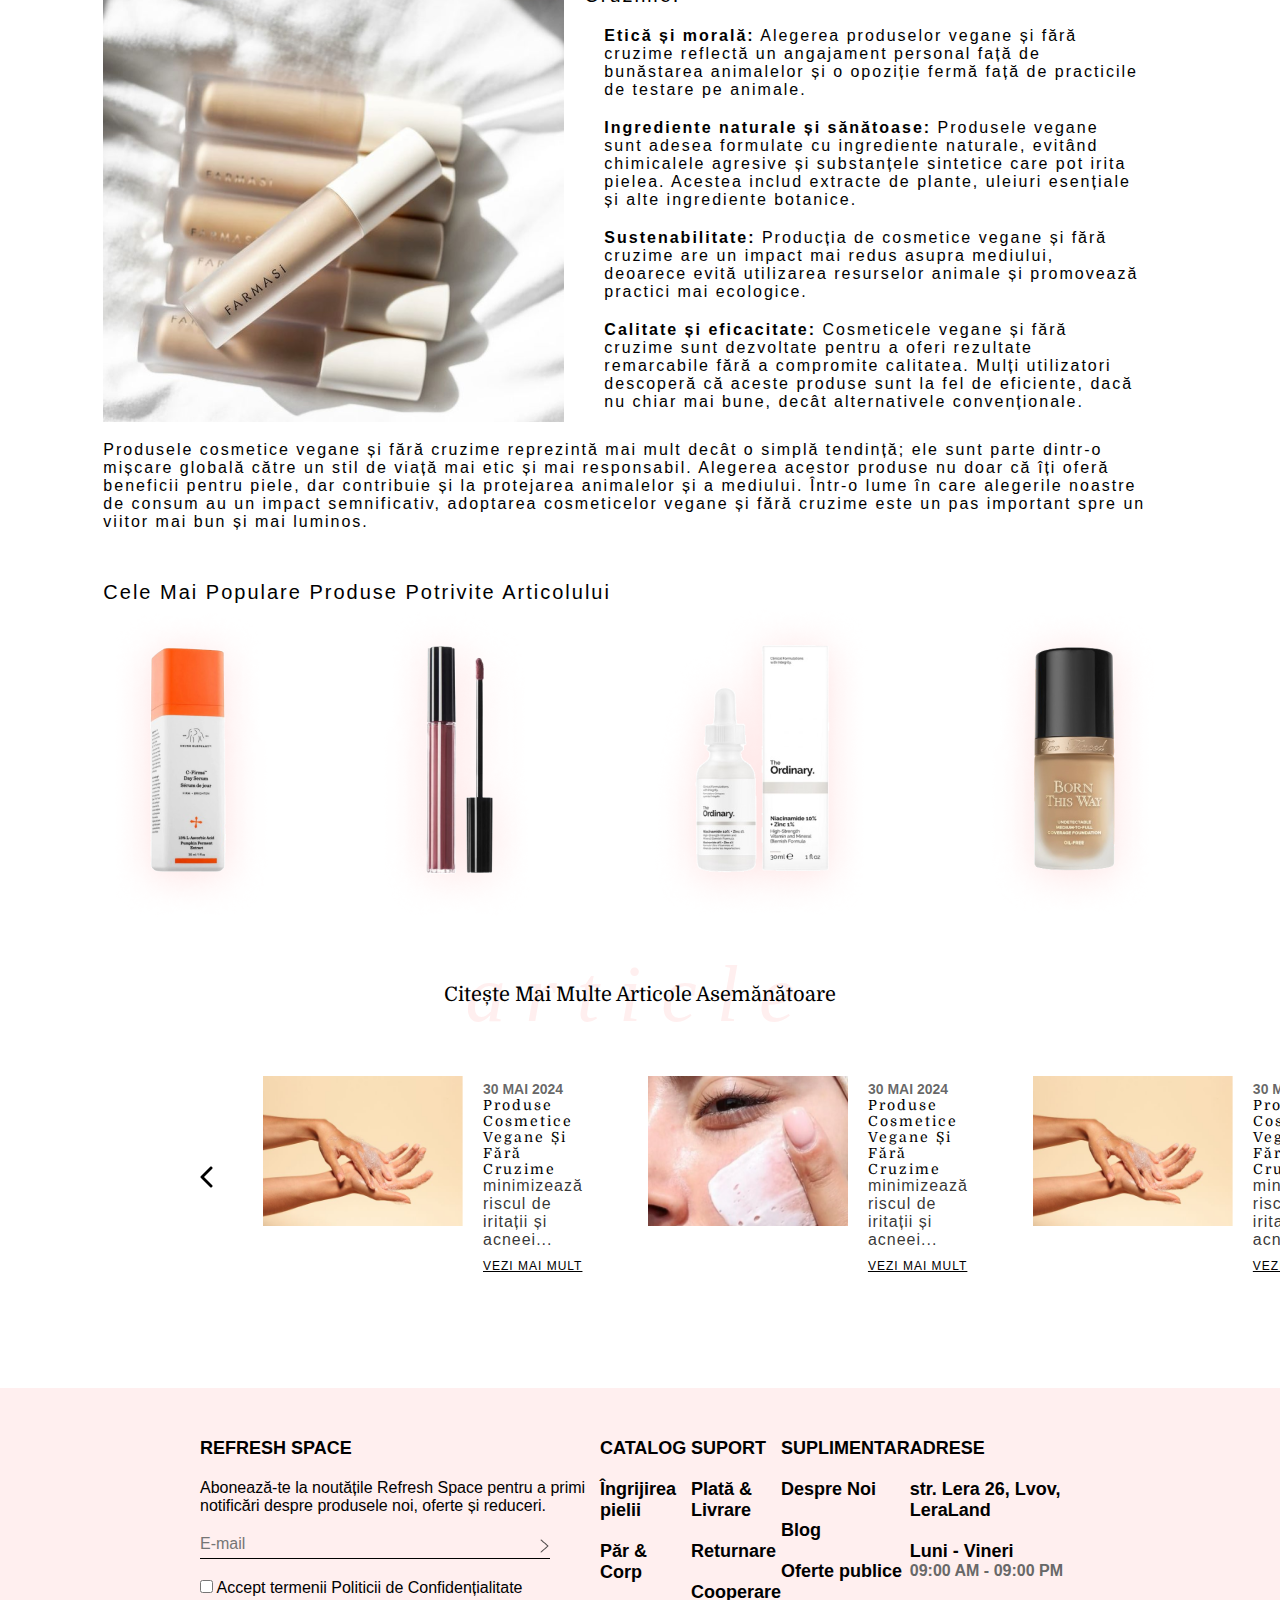
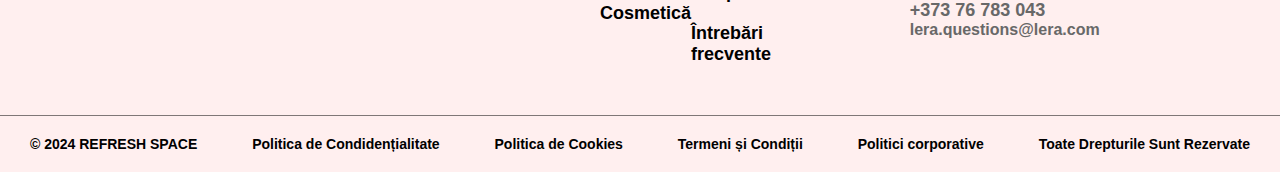
==== commit c18a4643: "blog" ====
--- a/blog.html
+++ b/blog.html
@@ -57,7 +57,21 @@
 
 <main>
     <section class="blog-section">
-        <div class="publicity">publicitate</div>
+        <aside class="blog-left-sidebar">
+            <div class="ad">
+                <h2>p</h2>
+                <h2>u</h2>
+                <h2>b</h2>
+                <h2>l</h2>
+                <h2>i</h2>
+                <h2>c</h2>
+                <h2>i</h2>
+                <h2>t</h2>
+                <h2>a</h2>
+                <h2>t</h2>
+                <h2>e</h2>
+            </div>
+        </aside>
         <div class="blog-content-blog-page">
             <div class="main-photo-blog">
                 <img src="./sources/photo-main-blog.png" alt="wash-your-hands">
@@ -174,7 +188,24 @@
                 </div>
             </div>
         </div>
-        <div class="other-blogs">publicitate</div>
+        <aside class="blog-right-sidebar">
+            <div class="blog-item blog-page">
+                <img src="./sources/photo-article1.png" alt="photo-article-1">
+                <div class="blog-item-content blog-page-item-content">
+                    <span class="blog-item-date">30 mai 2024</span>
+                    <span class="blog-item-title blog-page-item-title">Produse Cosmetice Vegane Și Fără Cruzime</span>
+                    <a href="./blog.html" class="blog-item-link">Vezi mai mult</a>
+                </div>
+            </div>
+            <div class="blog-item blog-page">
+                <img src="./sources/photo-article1.png" alt="photo-article-1">
+                <div class="blog-item-content blog-page-item-content">
+                    <span class="blog-item-date">30 mai 2024</span>
+                    <span class="blog-item-title blog-page-item-title">Produse Cosmetice Vegane Și Fără Cruzime</span>
+                    <a href="./blog.html" class="blog-item-link">Vezi mai mult</a>
+                </div>
+            </div>
+        </aside>
     </section>
     <section>
         <div class="most-read-articles-container">
--- a/css/style.css
+++ b/css/style.css
@@ -1197,7 +1197,7 @@
 /* BLOG */
 
 .blog-section {
-    padding: 45px 100px 0 100px;
+    padding: 45px 0 0 0;
     background-color: #FFFFFF;
     display: flex;
     align-items: flex-start;
@@ -1225,6 +1225,42 @@
     font-size: 14px;
 }
 
+.blog-left-sidebar, .blog-right-sidebar {
+    width: calc((1000% - 1058px) / 2);
+    padding: 0 40px;
+}
+
+.ad {
+    width: 100%;
+    background-color: #ffa7a7;
+    display: flex;
+    justify-content: center;
+    align-items: center;
+    flex-direction: column;
+    padding: 40px 0;
+}
+
+.ad > h2 {
+    font-family: "FONTSPRING DEMO - Quiche Flare ExtraBold", serif;
+    padding: 5px;
+    color: #4A4A4A;
+}
+
+.blog-page {
+    flex-direction: column;
+    width: 100%;
+}
+
+.blog-page-item-title {
+    font-size: 14px;
+    width: 100%;
+}
+
+.blog-page-item-content {
+    width: 100%;
+    margin-left: 0;
+}
+
 .blog-content-blog-page {
     width: 1058px;
     display: flex;
